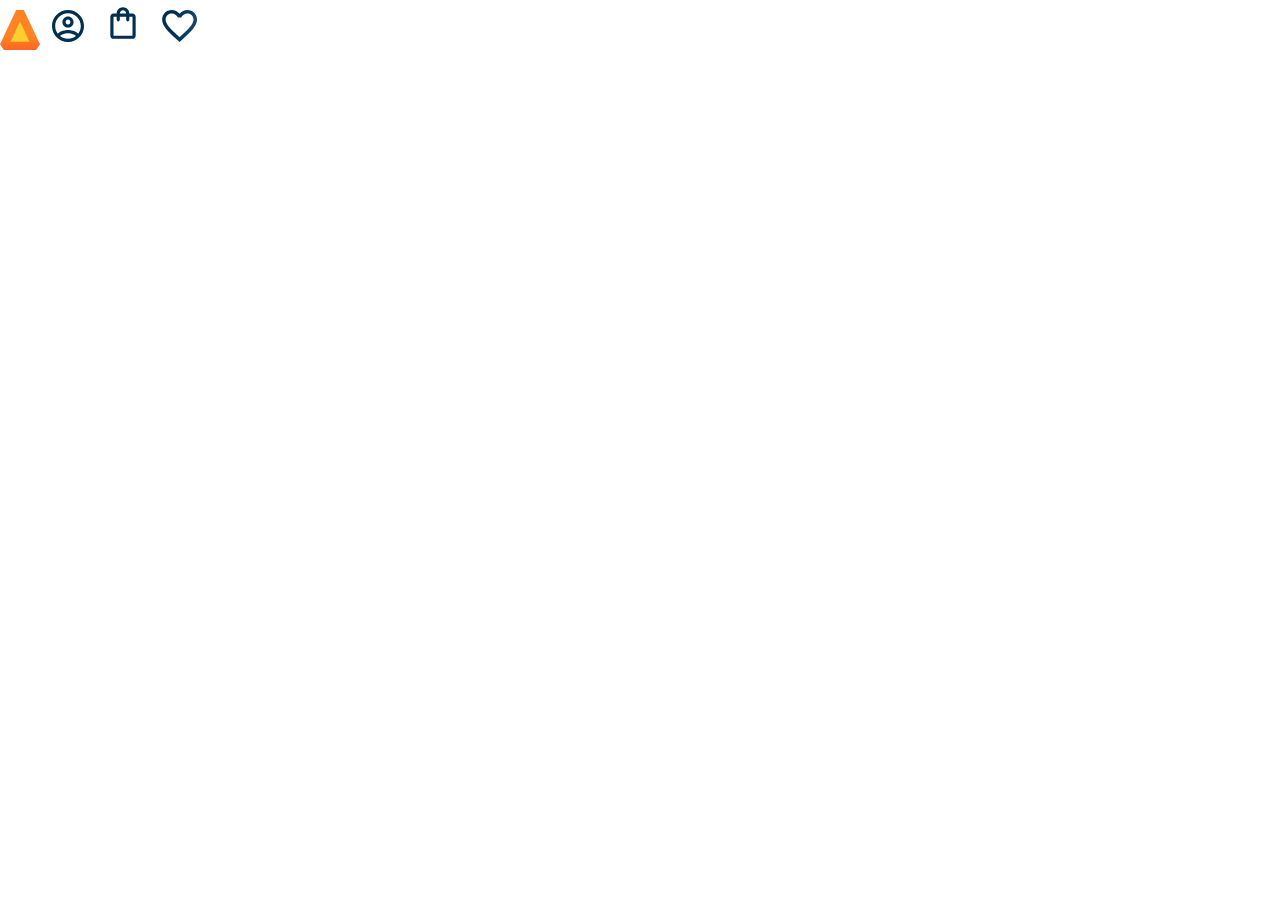
==== Luna-e-Ana-V-2E-2-tri-main/index.html @ b99b87e9 "Add files via upload" ====
<!DOCTYPE html>
<html lang="en">
<head>
    <meta charset="UTF-8">
    <meta http-equiv="X-UA-Compatible" content="IE=edge">
    <meta name="viewport" content="width=device-width, initial-scale=1.0">
    <title>Document</title>
    <link rel="stylesheet" href="assets/css/reset.css">
    <link rel="stylesheet" href="assets/css/style.css">
</head>
<body>
    <header class="cabecalho">
        <img src="assets/img/AluraBooks/Logo.svg" alt="logo da alurabooks" class="logo-alurabooks">
        <a href="#"><img src="assets/img/AluraBooks/Usuário.svg" alt=""></a>
        <a href="#"><img src="assets/img/AluraBooks/Compras.svg" alt=""></a>
        <a href="#"><img src="assets/img/AluraBooks/Favoritos.svg" alt=""></a>
    </header>
</body>
</html>
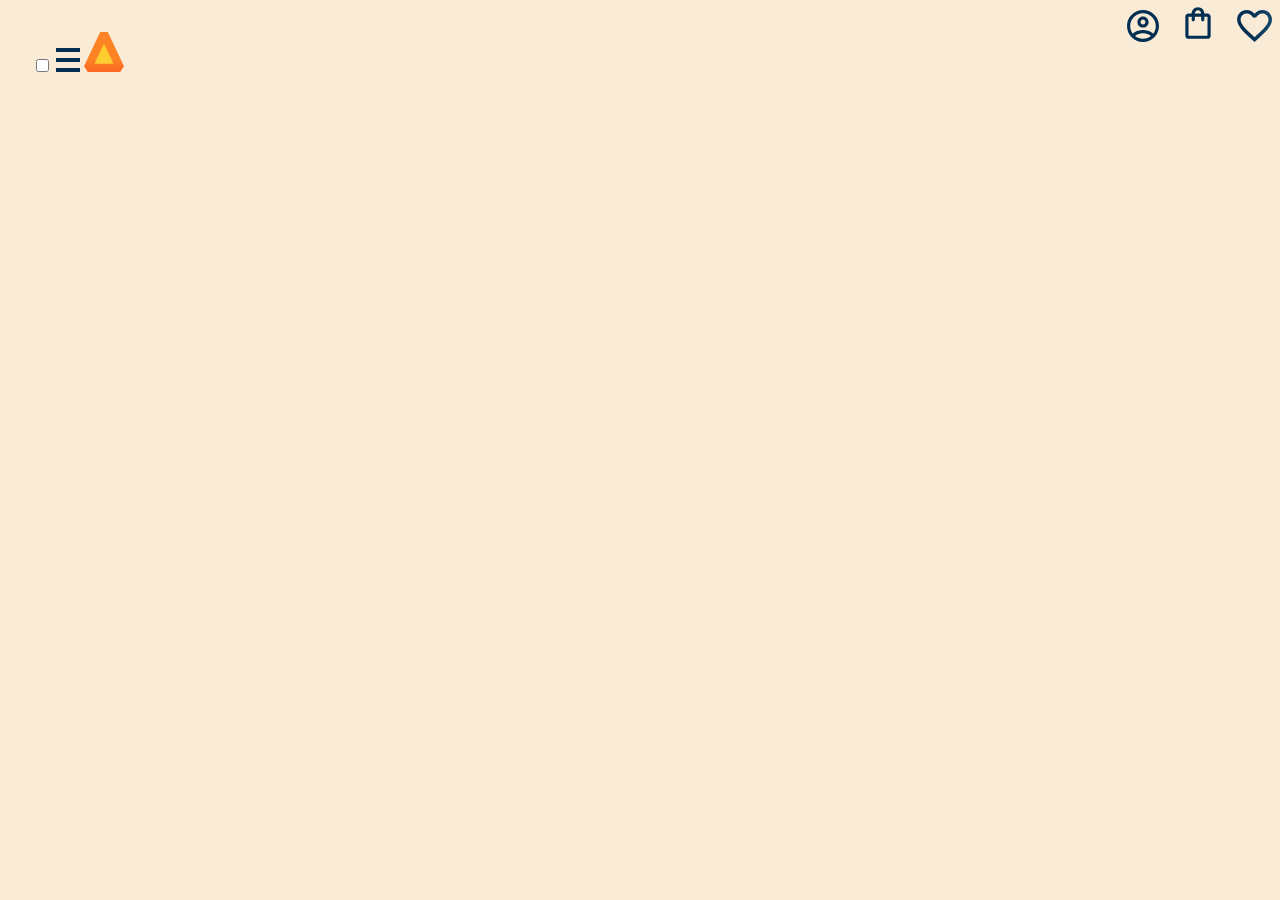
==== commit 27facb1d: "Add files via upload" ====
--- a/Luna-e-Ana-V-2E-2-tri-main/index.html
+++ b/Luna-e-Ana-V-2E-2-tri-main/index.html
@@ -10,10 +10,16 @@
 </head>
 <body>
     <header class="cabecalho">
+        <div class="container">
+        <input type="checkbox">  
+        <span class="menu-hamburguer"></span>
         <img src="assets/img/AluraBooks/Logo.svg" alt="logo da alurabooks" class="logo-alurabooks">
+     </div>
+     <div  class container >
         <a href="#"><img src="assets/img/AluraBooks/Usuário.svg" alt=""></a>
         <a href="#"><img src="assets/img/AluraBooks/Compras.svg" alt=""></a>
         <a href="#"><img src="assets/img/AluraBooks/Favoritos.svg" alt=""></a>
+       </div>
     </header>
 </body>
-</html>+</html>
--- a/Luna-e-Ana-V-2E-2-tri-main/assets/css/style.css
+++ b/Luna-e-Ana-V-2E-2-tri-main/assets/css/style.css
@@ -0,0 +1 @@
+@import url(header.css);
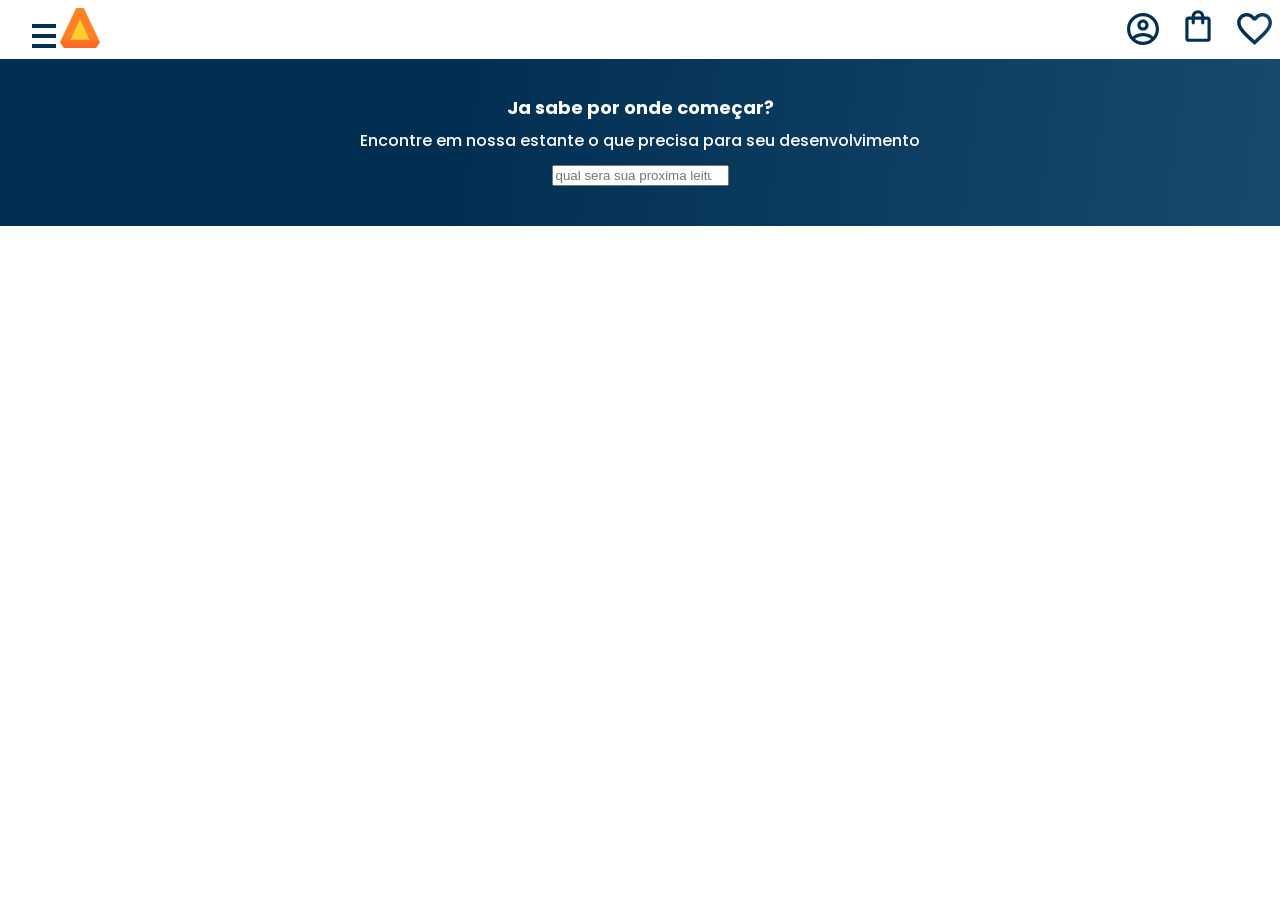
==== commit b386a437: "Add files via upload" ====
--- a/Luna-e-Ana-V-2E-2-tri-main/index.html
+++ b/Luna-e-Ana-V-2E-2-tri-main/index.html
@@ -7,19 +7,53 @@
     <title>Document</title>
     <link rel="stylesheet" href="assets/css/reset.css">
     <link rel="stylesheet" href="assets/css/style.css">
+    <link rel="preconnect" href="https://fonts.googleapis.com">
+<link rel="preconnect" href="https://fonts.gstatic.com" crossorigin>
+<link href="https://fonts.googleapis.com/css2?family=Poppins:ital,wght@0,100;0,200;0,300;0,400;0,500;0,600;0,700;0,800;0,900;1,100;1,200;1,300;1,400;1,500;1,600;1,700;1,800;1,900&display=swap" rel="stylesheet">
 </head>
 <body>
+    
     <header class="cabecalho">
         <div class="container">
-        <input type="checkbox">  
-        <span class="menu-hamburguer"></span>
+        <input type="checkbox" id="menu" class="menu-checkbox">  
+        
+        <label for="menu">
+            <span class="menu-hamburguer"></span>
+        </label>
+        
         <img src="assets/img/AluraBooks/Logo.svg" alt="logo da alurabooks" class="logo-alurabooks">
+        <ul class="menu-lista">
+            <li class="lista-titulo">CATEGORIA</li>
+            <li class="lista-item"> <a href="#">Romance</a> </li>
+            <li class="lista-item"> <a href="#">Terror</a> </li>
+            <li class="lista-item"> <a href="#">Ficção</a> </li>
+            <li class="lista-item"> <a href="#">Nacional</a> </li>
+            <li class="lista-item"> <a href="#">Comédia</a> </li>
+            <li class="lista-item"> <a href="#">Suspense</a> </li>
+            <li class="lista-item"> <a href="#">Ação</a> </li>
+            <li class="lista-item"> <a href="#">Fantasia</a> </li>
+        </ul>
      </div>
+
+     
      <div  class container >
         <a href="#"><img src="assets/img/AluraBooks/Usuário.svg" alt=""></a>
         <a href="#"><img src="assets/img/AluraBooks/Compras.svg" alt=""></a>
         <a href="#"><img src="assets/img/AluraBooks/Favoritos.svg" alt=""></a>
        </div>
+    
     </header>
+    <section class="banner">
+        <h2 class="banner-titulo">
+            Ja sabe por onde começar?
+        </h2>
+        <p class="banner-texto">
+            Encontre em nossa estante o que precisa para seu desenvolvimento
+        </p>
+        <input class= "banner-pesquisa" type="search"
+        placeholder="qual sera sua proxima leitura">
+    </section>
+    
+    
 </body>
 </html>
--- a/Luna-e-Ana-V-2E-2-tri-main/assets/css/style.css
+++ b/Luna-e-Ana-V-2E-2-tri-main/assets/css/style.css
@@ -1 +1,12 @@
-@import url(header.css);+@import url(header.css);
+@import url(banner.css);
+:root{
+--cor-de-fundo: #ffffff;
+--laranja: #eb9b00;
+--branco: #ffffff;
+--azul-degrade: linear-gradient(97.56deg, #002f52 35.49%, #326589 165.37%);
+}
+
+body{
+    font-family: "poppins",sans-serif ;
+}
